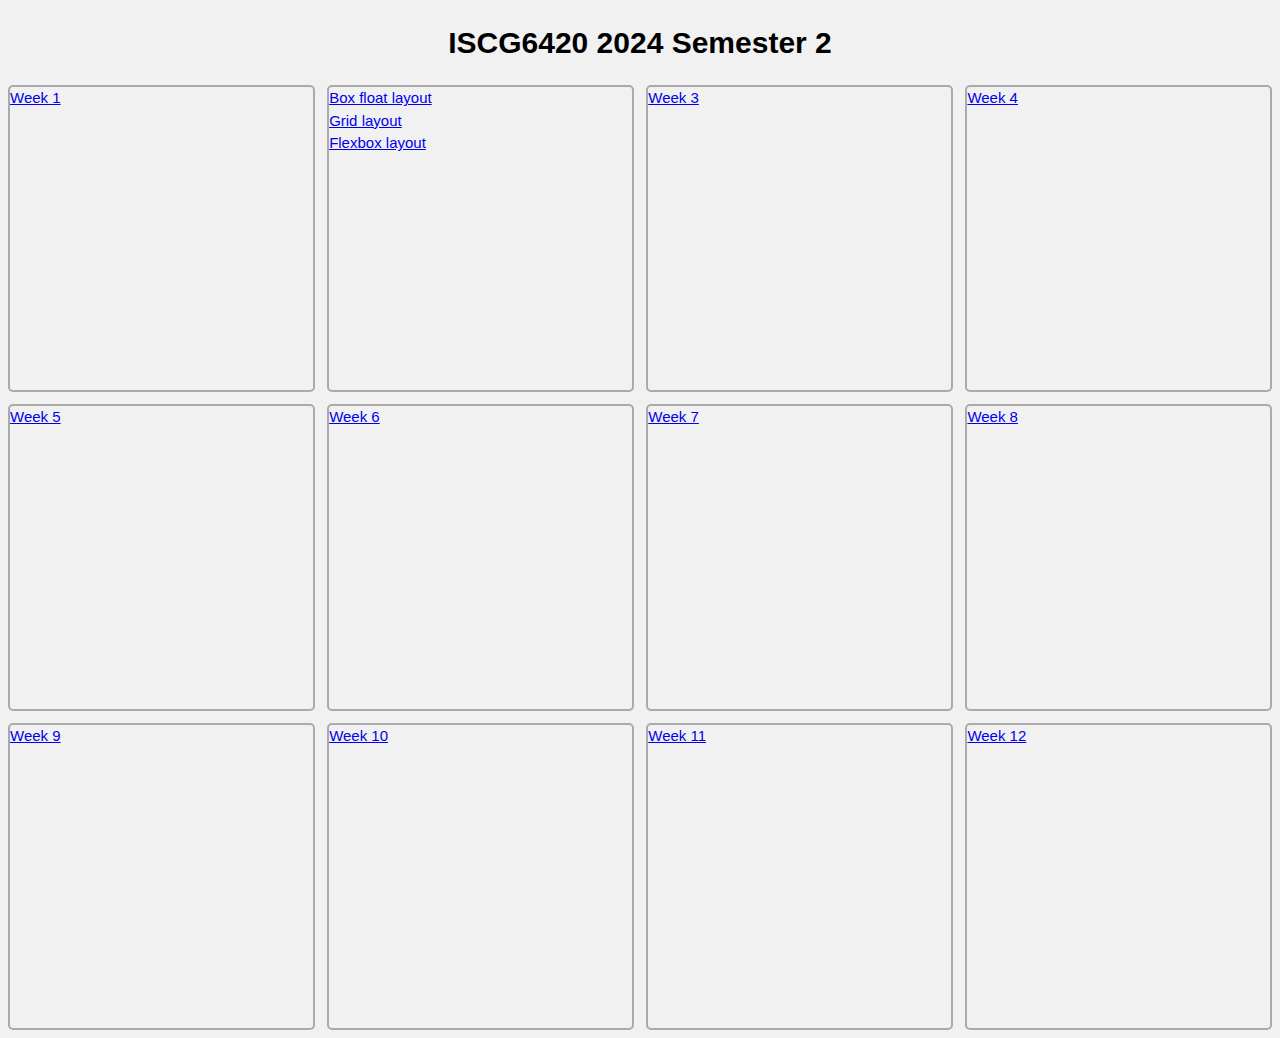
==== index.html @ 011c3b77 "Week 2 content added" ====
<!DOCTYPE html>
<html lang="en">
<head>
    <meta charset="UTF-8">
    <meta name="viewport" content="width=device-width, initial-scale=1.0">
    <title>ISCG6420 Home Page</title>
    <link rel="stylesheet" href="./styles.css" />
</head>
<body>
    <h1>ISCG6420 2024 Semester 2</h1>
    <main>
        <div class="grid-container">
            <div class="grid-tile"><a href="./week1/index.html">Week 1</a></div>
            <div class="grid-tile">
                <div><a href="./week2/floatlayout.html">Box float layout</a></div>
                <div><a href="./week2/gridlayout.html">Grid layout</a></div>
                <div><a href="./week2/flexboxlayout.html">Flexbox layout</a></div>
            </div>
            <div class="grid-tile"><a href="./week3/index.html">Week 3</a></div>
            <div class="grid-tile"><a href="./week4/index.html">Week 4</a></div>
            <div class="grid-tile"><a href="./week5/index.html">Week 5</a></div>
            <div class="grid-tile"><a href="./week6/index.html">Week 6</a></div>  
            <div class="grid-tile"><a href="./week7/index.html">Week 7</a></div>
            <div class="grid-tile"><a href="./week8/index.html">Week 8</a></div>
            <div class="grid-tile"><a href="./week9/index.html">Week 9</a></div>
            <div class="grid-tile"><a href="./week10/index.html">Week 10</a></div>
            <div class="grid-tile"><a href="./week11/index.html">Week 11</a></div>
            <div class="grid-tile"><a href="./week12/index.html">Week 12</a></div>

        </div>
    </main>
</body>
</html>
---- styles.css ----
html {
    box-sizing: border-box;
}

*,
*:before,
*:after {
    box-sizing: inherit;
}

.clear::after {
    content: "";
    clear: both;
    display: table;
}

html,
body {
    font-family: Verdana, Geneva, Tahoma, sans-serif;
    font-size: 15px;
    line-height: 1.5;
    color: #000;
    background-color: #f1f1f1;
}

body {
    margin-top: 0;
}

h1 {
    text-align: center;
}

.grid-container {
    display: grid;
    gap: 12.5px;
    grid-template-columns: minmax(0, 1fr) minmax(0, 1fr) minmax(0, 1fr) minmax(0, 1fr);
}
.grid-tile {
    border: 2px solid #aaa;
    border-radius: 5px;
    aspect-ratio: 1;
    overflow: scroll;
}
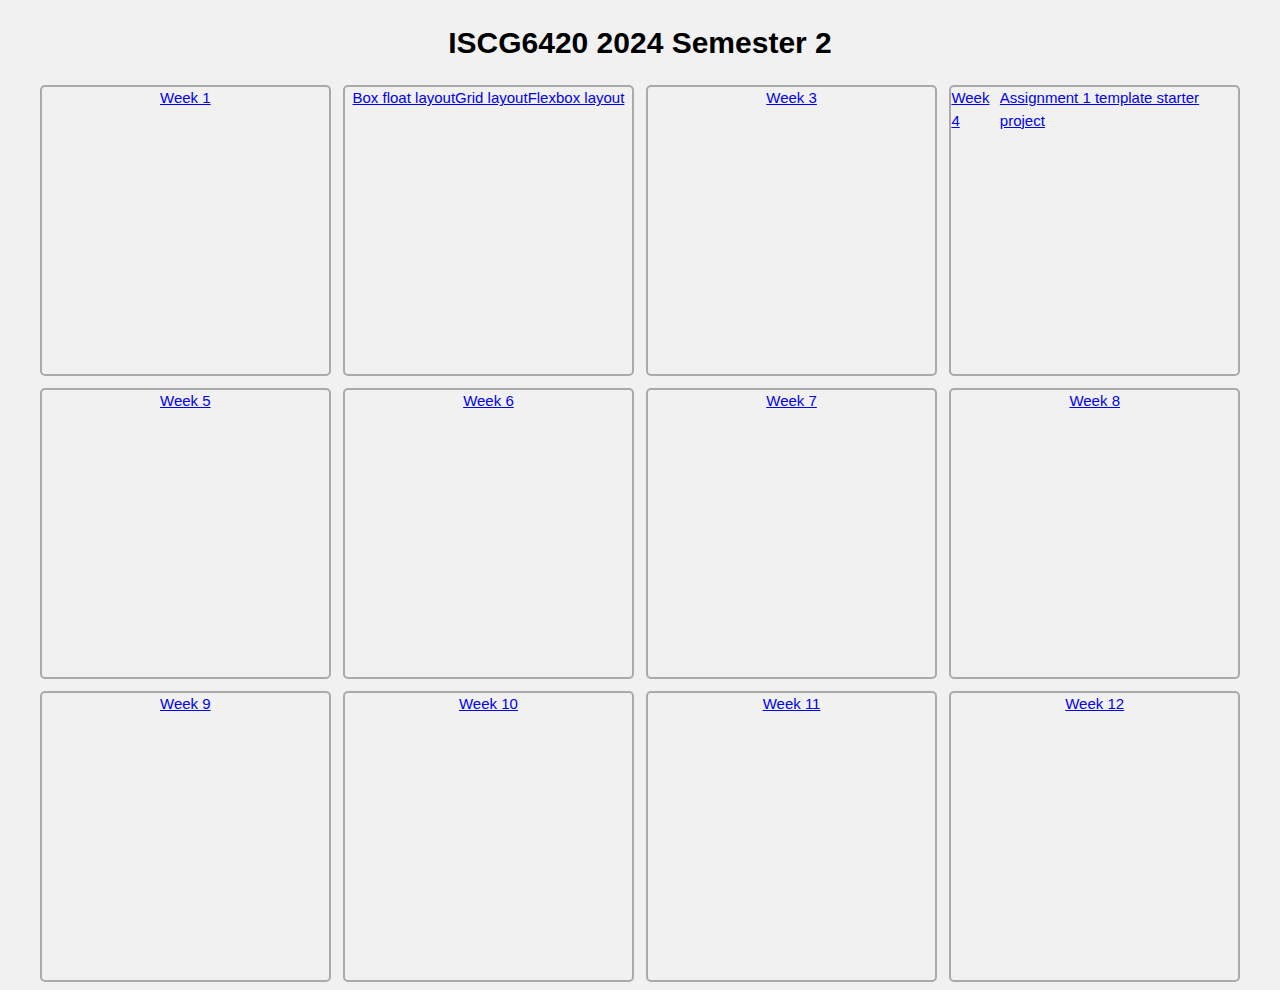
==== commit a2cbbf75: "Added week 4 content" ====
--- a/index.html
+++ b/index.html
@@ -17,7 +17,10 @@
                 <div><a href="./week2/flexboxlayout.html">Flexbox layout</a></div>
             </div>
             <div class="grid-tile"><a href="./week3/index.html">Week 3</a></div>
-            <div class="grid-tile"><a href="./week4/index.html">Week 4</a></div>
+            <div class="grid-tile">
+                <div><a href="./week4/index.html">Week 4</a></div>
+                <div><a href="./week4/assignment1/index.html">Assignment 1 template starter project</a></div>
+            </div>
             <div class="grid-tile"><a href="./week5/index.html">Week 5</a></div>
             <div class="grid-tile"><a href="./week6/index.html">Week 6</a></div>  
             <div class="grid-tile"><a href="./week7/index.html">Week 7</a></div>
--- a/styles.css
+++ b/styles.css
@@ -23,6 +23,13 @@
     background-color: #f1f1f1;
 }
 
+main {
+    margin-left: auto;
+    margin-right: auto;
+}
+
+
+
 body {
     margin-top: 0;
 }
@@ -40,5 +47,33 @@
     border: 2px solid #aaa;
     border-radius: 5px;
     aspect-ratio: 1;
-    overflow: scroll;
+    overflow: auto;
+    max-width: 300px;
+    display: flex;
+    justify-content: center;
+    align-content: center;
+}
+
+/* Screen width larger than 1280px */
+@media screen and (min-width: 1280px) {
+    main {
+        max-width: 1200px;
+    }
+    .grid-container {
+        grid-template-columns: 1fr 1fr 1fr 1fr;
+    }
+}
+
+/* Screen width > 500px && <= 1200px  */
+@media screen and (max-width: 1200px) {
+    .grid-container {
+        grid-template-columns: 1fr 1fr;
+    }
+}
+
+/* Screen width <= 500px  */
+@media screen and (max-width: 550px) {
+    .grid-container {
+        grid-template-columns: 1fr;
+    }
 }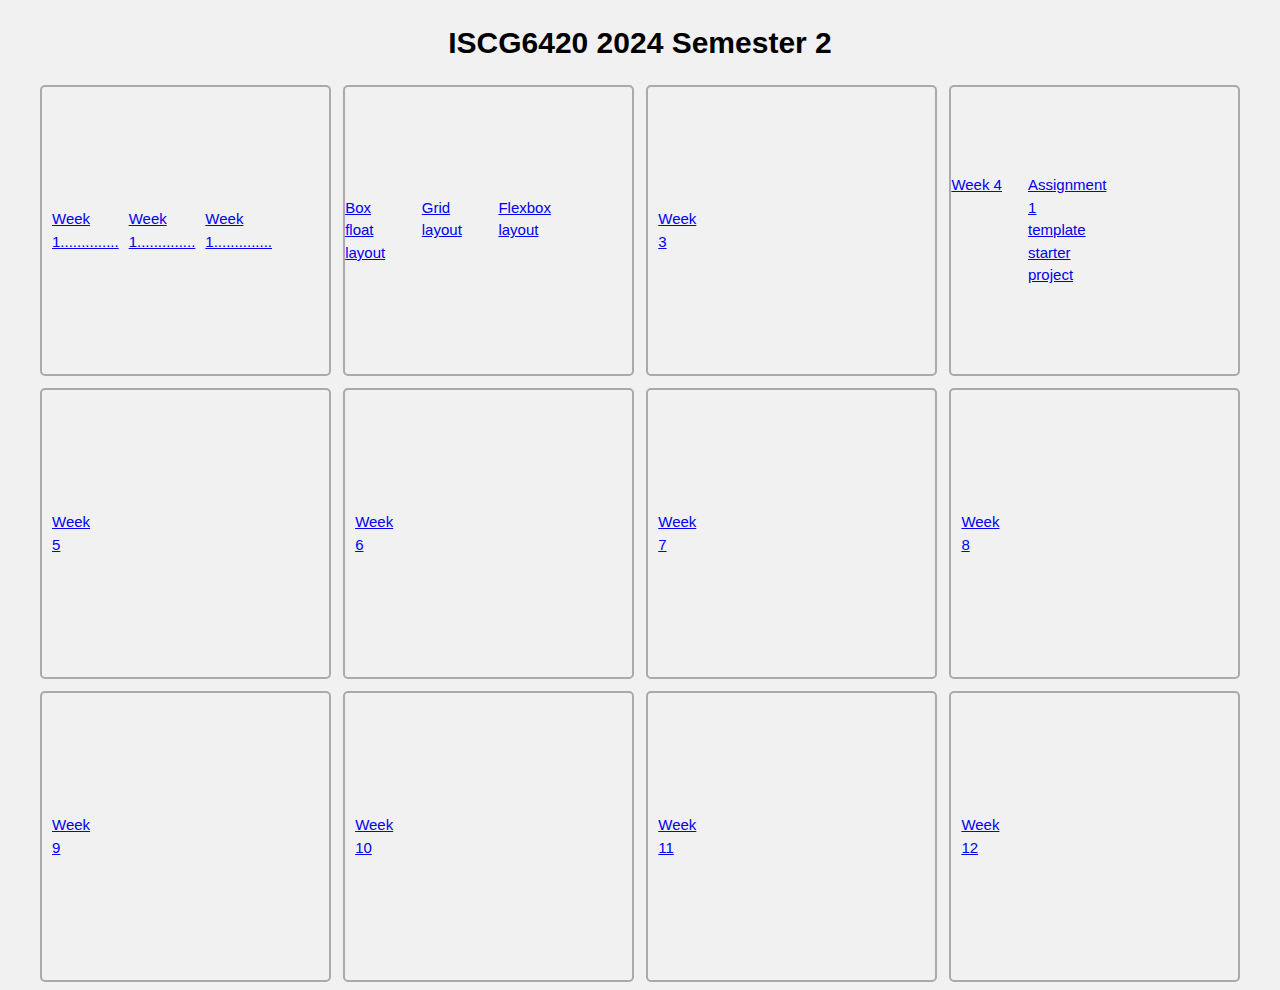
==== commit 20c8cb45: "Added in-class week 4 content" ====
--- a/index.html
+++ b/index.html
@@ -10,7 +10,11 @@
     <h1>ISCG6420 2024 Semester 2</h1>
     <main>
         <div class="grid-container">
-            <div class="grid-tile"><a href="./week1/index.html">Week 1</a></div>
+            <div class="grid-tile">
+                <a href="./week1/index.html">Week 1..............</a>
+                <a href="./week1/index.html">Week 1..............</a>
+                <a href="./week1/index.html">Week 1..............</a>
+            </div>
             <div class="grid-tile">
                 <div><a href="./week2/floatlayout.html">Box float layout</a></div>
                 <div><a href="./week2/gridlayout.html">Grid layout</a></div>
--- a/styles.css
+++ b/styles.css
@@ -43,15 +43,24 @@
     gap: 12.5px;
     grid-template-columns: minmax(0, 1fr) minmax(0, 1fr) minmax(0, 1fr) minmax(0, 1fr);
 }
+
 .grid-tile {
     border: 2px solid #aaa;
     border-radius: 5px;
     aspect-ratio: 1;
     overflow: auto;
     max-width: 300px;
-    display: flex;
+    display: grid;
+    gap: 20px;
+    grid-template-columns: repeat(4, minmax(0, 1fr));
     justify-content: center;
     align-content: center;
+}
+
+.grid-tile>a {
+    min-width: 50px;
+    margin-left: 10px;
+    margin-right: 10px;
 }
 
 /* Screen width larger than 1280px */
@@ -59,6 +68,7 @@
     main {
         max-width: 1200px;
     }
+
     .grid-container {
         grid-template-columns: 1fr 1fr 1fr 1fr;
     }
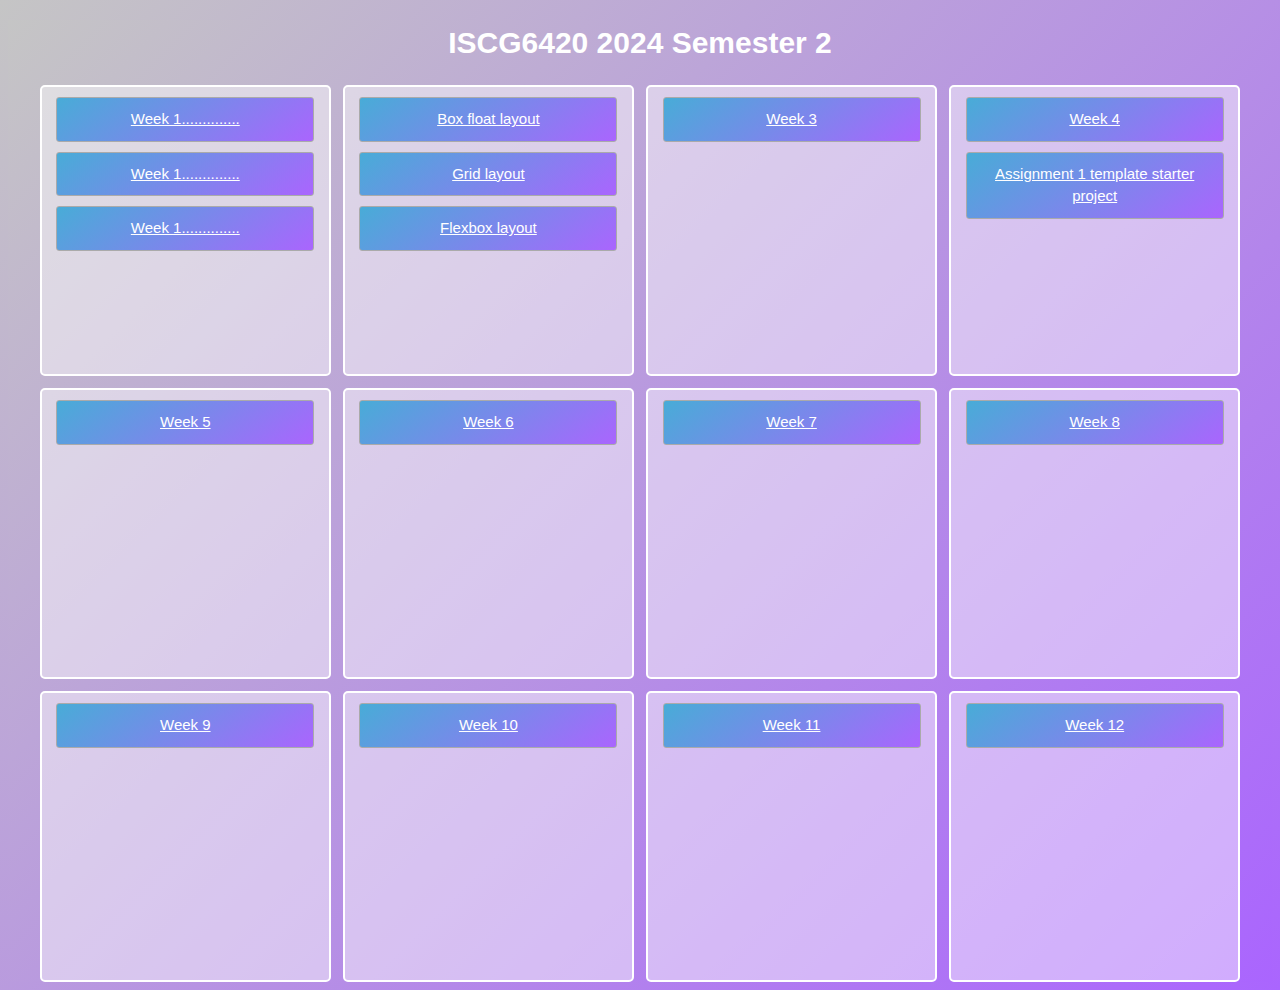
==== commit ffb0461a: "Updated styling on home page" ====
--- a/index.html
+++ b/index.html
@@ -16,14 +16,14 @@
                 <a href="./week1/index.html">Week 1..............</a>
             </div>
             <div class="grid-tile">
-                <div><a href="./week2/floatlayout.html">Box float layout</a></div>
-                <div><a href="./week2/gridlayout.html">Grid layout</a></div>
-                <div><a href="./week2/flexboxlayout.html">Flexbox layout</a></div>
+                <a href="./week2/floatlayout.html">Box float layout</a>
+                <a href="./week2/gridlayout.html">Grid layout</a>
+                <a href="./week2/flexboxlayout.html">Flexbox layout</a>
             </div>
             <div class="grid-tile"><a href="./week3/index.html">Week 3</a></div>
             <div class="grid-tile">
-                <div><a href="./week4/index.html">Week 4</a></div>
-                <div><a href="./week4/assignment1/index.html">Assignment 1 template starter project</a></div>
+                <a href="./week4/index.html">Week 4</a>
+                <a href="./week4/assignment1/index.html">Assignment 1 template starter project</a>
             </div>
             <div class="grid-tile"><a href="./week5/index.html">Week 5</a></div>
             <div class="grid-tile"><a href="./week6/index.html">Week 6</a></div>  
--- a/styles.css
+++ b/styles.css
@@ -20,7 +20,7 @@
     font-size: 15px;
     line-height: 1.5;
     color: #000;
-    background-color: #f1f1f1;
+    background: linear-gradient(0.375turn, #c5c5c5, #aa65fe);
 }
 
 main {
@@ -36,6 +36,7 @@
 
 h1 {
     text-align: center;
+    color: #fff;
 }
 
 .grid-container {
@@ -45,23 +46,27 @@
 }
 
 .grid-tile {
-    border: 2px solid #aaa;
+    border: 2px solid #ffffff;
     border-radius: 5px;
     aspect-ratio: 1;
     overflow: auto;
     max-width: 300px;
-    display: grid;
-    gap: 20px;
-    grid-template-columns: repeat(4, minmax(0, 1fr));
-    justify-content: center;
-    align-content: center;
+    display: block;
+    background-color: #ffffff75;
 }
 
 .grid-tile>a {
-    min-width: 50px;
-    margin-left: 10px;
-    margin-right: 10px;
+    display: block;
+    text-align: center;
+    width: 90%;
+    padding: 10px;
+    margin: 10px auto;
+    border: 1px solid #aaa;
+    border-radius: 0.2rem;
+    background: linear-gradient(0.4turn, #48acd7, #aa65fe);
+    color: #fff;
 }
+
 
 /* Screen width larger than 1280px */
 @media screen and (min-width: 1280px) {
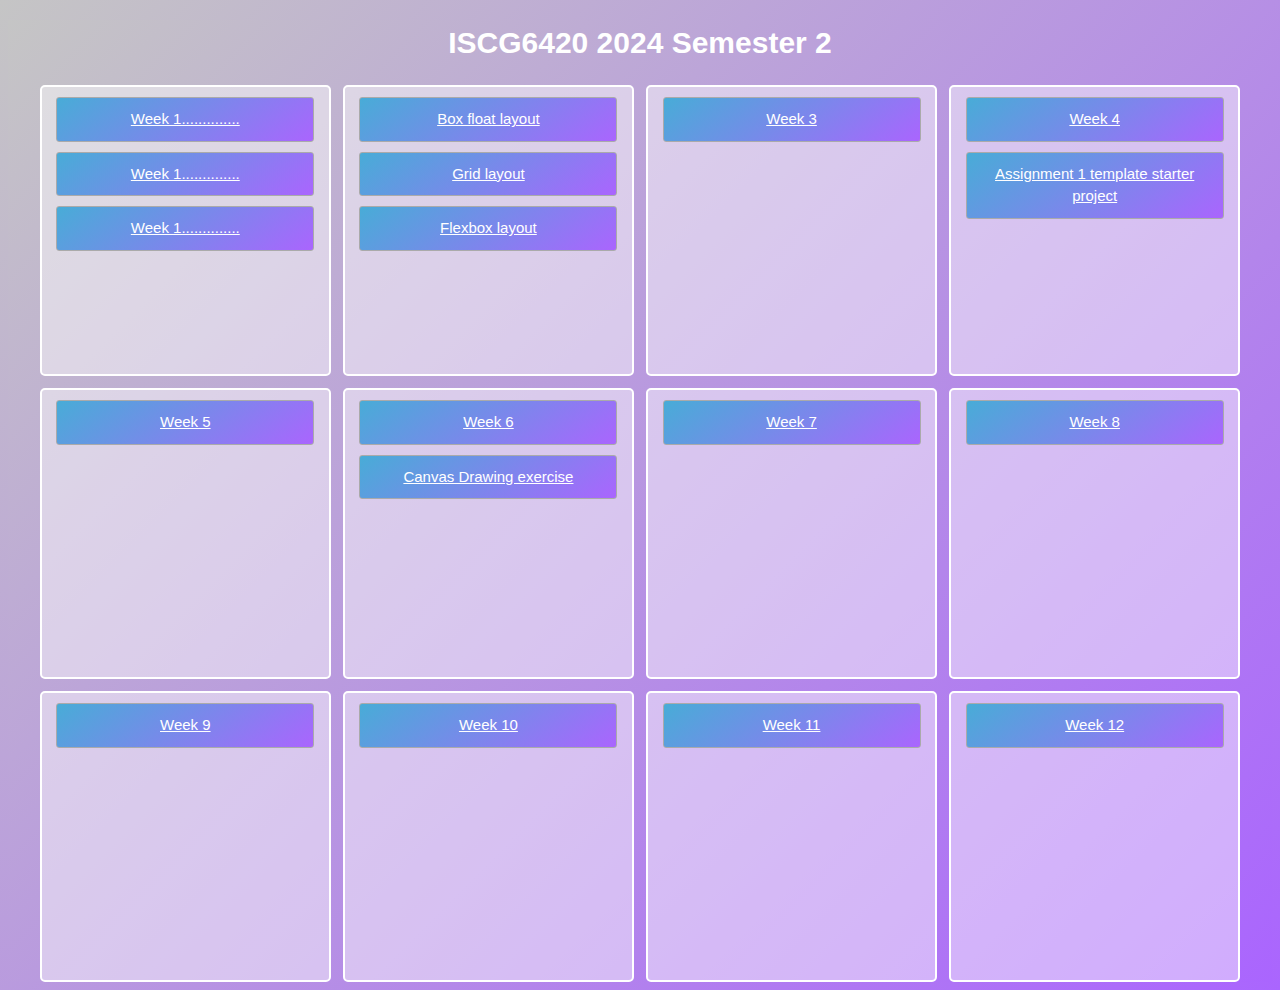
==== commit cdf6a2a7: "Added Assignment part 2 example" ====
--- a/index.html
+++ b/index.html
@@ -26,7 +26,10 @@
                 <a href="./week4/assignment1/index.html">Assignment 1 template starter project</a>
             </div>
             <div class="grid-tile"><a href="./week5/index.html">Week 5</a></div>
-            <div class="grid-tile"><a href="./week6/index.html">Week 6</a></div>  
+            <div class="grid-tile">
+                <a href="./week6/index.html">Week 6</a>
+                <a href="./week6/exercise1/index.html">Canvas Drawing exercise</a>
+            </div>  
             <div class="grid-tile"><a href="./week7/index.html">Week 7</a></div>
             <div class="grid-tile"><a href="./week8/index.html">Week 8</a></div>
             <div class="grid-tile"><a href="./week9/index.html">Week 9</a></div>
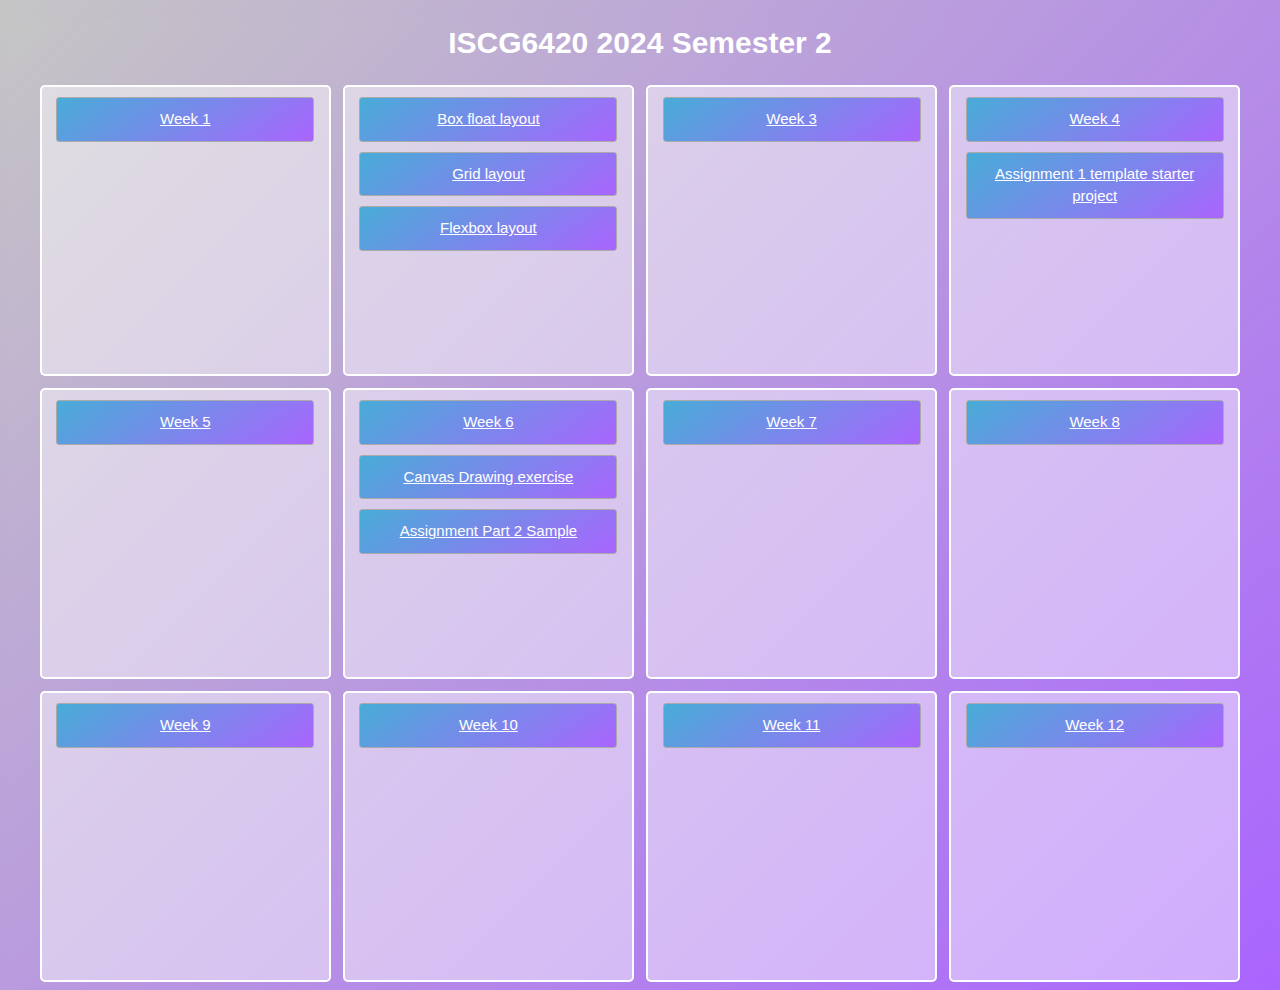
==== commit 0da76535: "Added week 7 content" ====
--- a/index.html
+++ b/index.html
@@ -1,19 +1,19 @@
 <!DOCTYPE html>
 <html lang="en">
+
 <head>
     <meta charset="UTF-8">
     <meta name="viewport" content="width=device-width, initial-scale=1.0">
     <title>ISCG6420 Home Page</title>
     <link rel="stylesheet" href="./styles.css" />
 </head>
+
 <body>
     <h1>ISCG6420 2024 Semester 2</h1>
     <main>
         <div class="grid-container">
             <div class="grid-tile">
-                <a href="./week1/index.html">Week 1..............</a>
-                <a href="./week1/index.html">Week 1..............</a>
-                <a href="./week1/index.html">Week 1..............</a>
+                <a href="./week1/index.html">Week 1</a>
             </div>
             <div class="grid-tile">
                 <a href="./week2/floatlayout.html">Box float layout</a>
@@ -29,7 +29,8 @@
             <div class="grid-tile">
                 <a href="./week6/index.html">Week 6</a>
                 <a href="./week6/exercise1/index.html">Canvas Drawing exercise</a>
-            </div>  
+                <a href="./week6/assignment1/index.html">Assignment Part 2 Sample</a>
+            </div>
             <div class="grid-tile"><a href="./week7/index.html">Week 7</a></div>
             <div class="grid-tile"><a href="./week8/index.html">Week 8</a></div>
             <div class="grid-tile"><a href="./week9/index.html">Week 9</a></div>
@@ -40,4 +41,5 @@
         </div>
     </main>
 </body>
+
 </html>